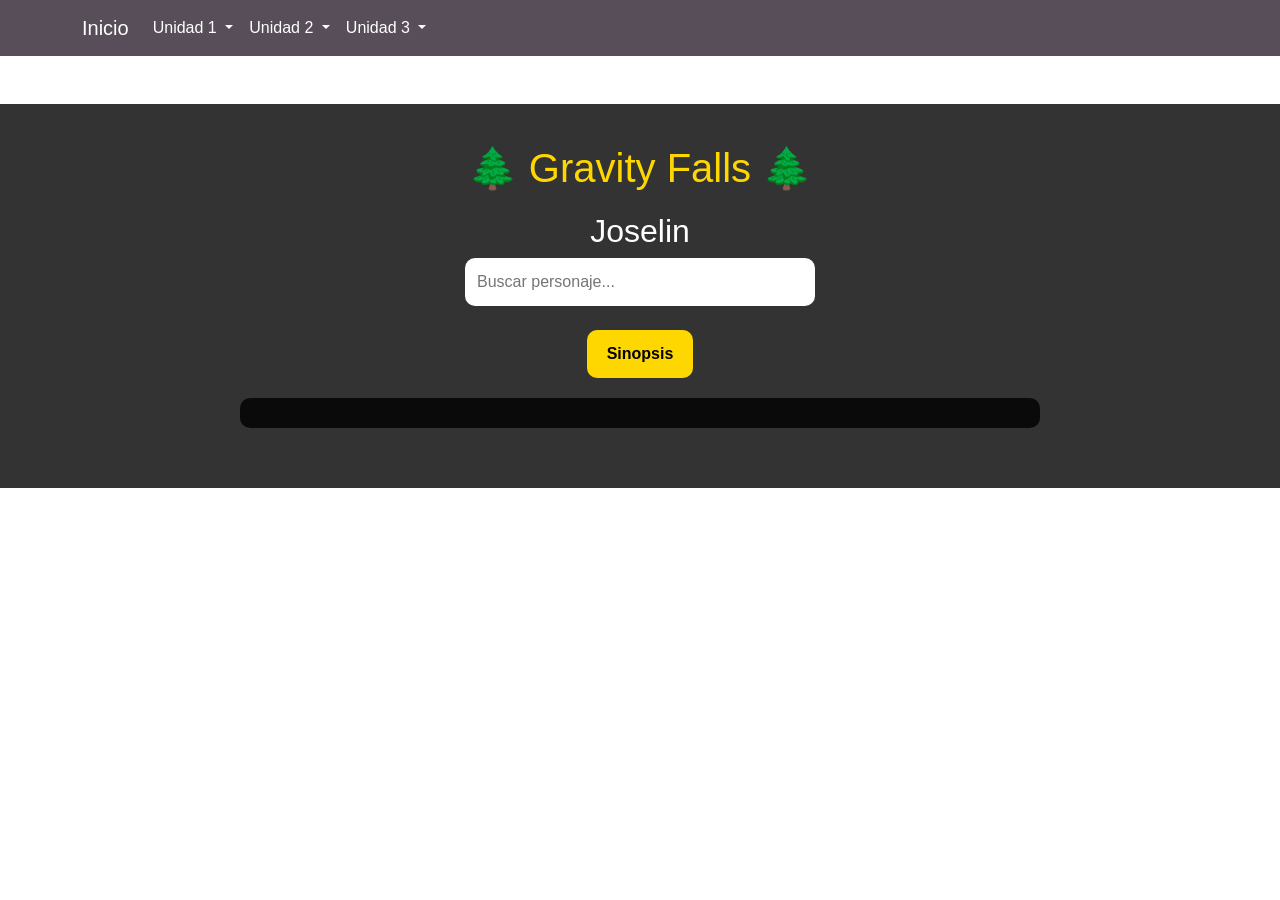
==== index.html @ 87f27d56 "Add files via upload" ====
<!DOCTYPE html>
<html lang="es">
<head>
    <meta charset="UTF-8">
    <meta name="viewport" content="width=device-width, initial-scale=1.0">

    <title>Joselin García de Luna - Gravity Falls</title>

    <!-- Bootstrap -->
    <link href="https://cdn.jsdelivr.net/npm/bootstrap@5.3.2/dist/css/bootstrap.min.css" rel="stylesheet">

    <!-- Tus estilos -->
    <link rel="stylesheet" href="estilos.css">
</head>
<body>

    <!-- MENÚ -->
    <nav class="navbar navbar-expand-lg" style="background-color:#584E59;">
        <div class="container">

            <a class="navbar-brand text-white" href="../index.html">
                Inicio
            </a>

            <button class="navbar-toggler" type="button"
                data-bs-toggle="collapse"
                data-bs-target="#menu">
                <span class="navbar-toggler-icon"></span>
            </button>

            <div class="collapse navbar-collapse" id="menu">

                <ul class="navbar-nav">

                    <!-- Unidad 1 -->
                    <li class="nav-item dropdown">
                        <a class="nav-link dropdown-toggle text-white"
                           href="#"
                           role="button"
                           data-bs-toggle="dropdown">
                            Unidad 1
                        </a>

                        <ul class="dropdown-menu">
                            <li>
                                <a class="dropdown-item" href="../meterdatos01.php">
                                    Meter Datos
                                </a>
                            </li>

                            <li>
                                <a class="dropdown-item" href="../mostrar.php">
                                    Mostrar Datos
                                </a>
                            </li>
                        </ul>
                    </li>

                    <!-- Unidad 2 -->
                    <li class="nav-item dropdown">
                        <a class="nav-link dropdown-toggle text-white"
                           href="#"
                           role="button"
                           data-bs-toggle="dropdown">
                            Unidad 2
                        </a>

                        <ul class="dropdown-menu">
                            <li>
                                <a class="dropdown-item" href="../relaciones01.php">
                                    Relacionales 1
                                </a>
                            </li>

                            <li>
                                <a class="dropdown-item" href="../relaciones2.php">
                                    Relacionales 2
                                </a>
                            </li>

                            <li>
                                <a class="dropdown-item" href="../capturadatosrelacionados.php">
                                    Captura de Base de Datos
                                </a>
                            </li>
                        </ul>
                    </li>

                    <!-- Unidad 3 -->
                    <li class="nav-item dropdown">
                        <a class="nav-link dropdown-toggle text-white"
                           href="#"
                           role="button"
                           data-bs-toggle="dropdown">
                            Unidad 3
                        </a>

                        <ul class="dropdown-menu">

                            <li>
                                <a class="dropdown-item"
                                   href="../actividad/peliculas.html">
                                    Películas
                                </a>
                            </li>

                            <li>
                                <a class="dropdown-item"
                                   href="../practica/pokedex.html">
                                    Pokédex
                                </a>
                            </li>

                            <li>
                                <a class="dropdown-item"
                                   href="index.html">
                                    Gravity Falls
                                </a>
                            </li>

                        </ul>
                    </li>

                </ul>

            </div>

        </div>
    </nav>

    <!-- CONTENIDO -->
    <header class="text-center mt-5">

        <h1>🌲 Gravity Falls 🌲</h1>
        <h2>Joselin</h2>

        <input
            type="text"
            id="buscador"
            placeholder="Buscar personaje..."
        >

        <br><br>

        <button onclick="mostrarInfo()">
            Sinopsis
        </button>

        <p id="infoSerie"></p>

    </header>

    <div id="contenedor"></div>

    <!-- Scripts -->
    <script src="script.js"></script>

    <script src="https://cdn.jsdelivr.net/npm/bootstrap@5.3.2/dist/js/bootstrap.bundle.min.js"></script>

</body>
</html>
---- estilos.css ----
*{
    margin:0;
    padding:0;
    box-sizing:border-box;
}

body{
    font-family:Arial, sans-serif;
    background-image:url("imagenes/fondo.jpg");
    background-size:cover;
    background-position:center;
    background-attachment:fixed;
    color:white;
}

header{
    text-align:center;
    padding:40px;
    background:rgba(0,0,0,0.8);
}

h1{
    color:gold;
    margin-bottom:20px;
}

#buscador{
    width:350px;
    padding:12px;
    border:none;
    border-radius:10px;
    font-size:16px;
}

button{
    padding:12px 20px;
    background:gold;
    border:none;
    border-radius:10px;
    cursor:pointer;
    font-size:16px;
    font-weight:bold;
}

button:hover{
    background:orange;
}

#infoSerie{
    max-width:800px;
    margin:20px auto;
    line-height:1.6;
    background:rgba(0,0,0,0.8);
    border-radius:10px;
    padding:15px;
}

#contenedor{
    display:flex;
    flex-wrap:wrap;
    justify-content:center;
    gap:25px;
    padding:30px;
}

.tarjeta{
    width:320px;
    background:rgba(0,0,0,0.88);
    border-radius:15px;
    overflow:hidden;
    transition:0.3s;
}

.tarjeta:hover{
    transform:scale(1.05);
}

.tarjeta img{
    width:100%;
    height:300px;
    object-fit:cover;
}

.info{
    padding:15px;
}

.info h2{
    color:gold;
    margin-bottom:10px;
}

.info p{
    margin-bottom:8px;
}
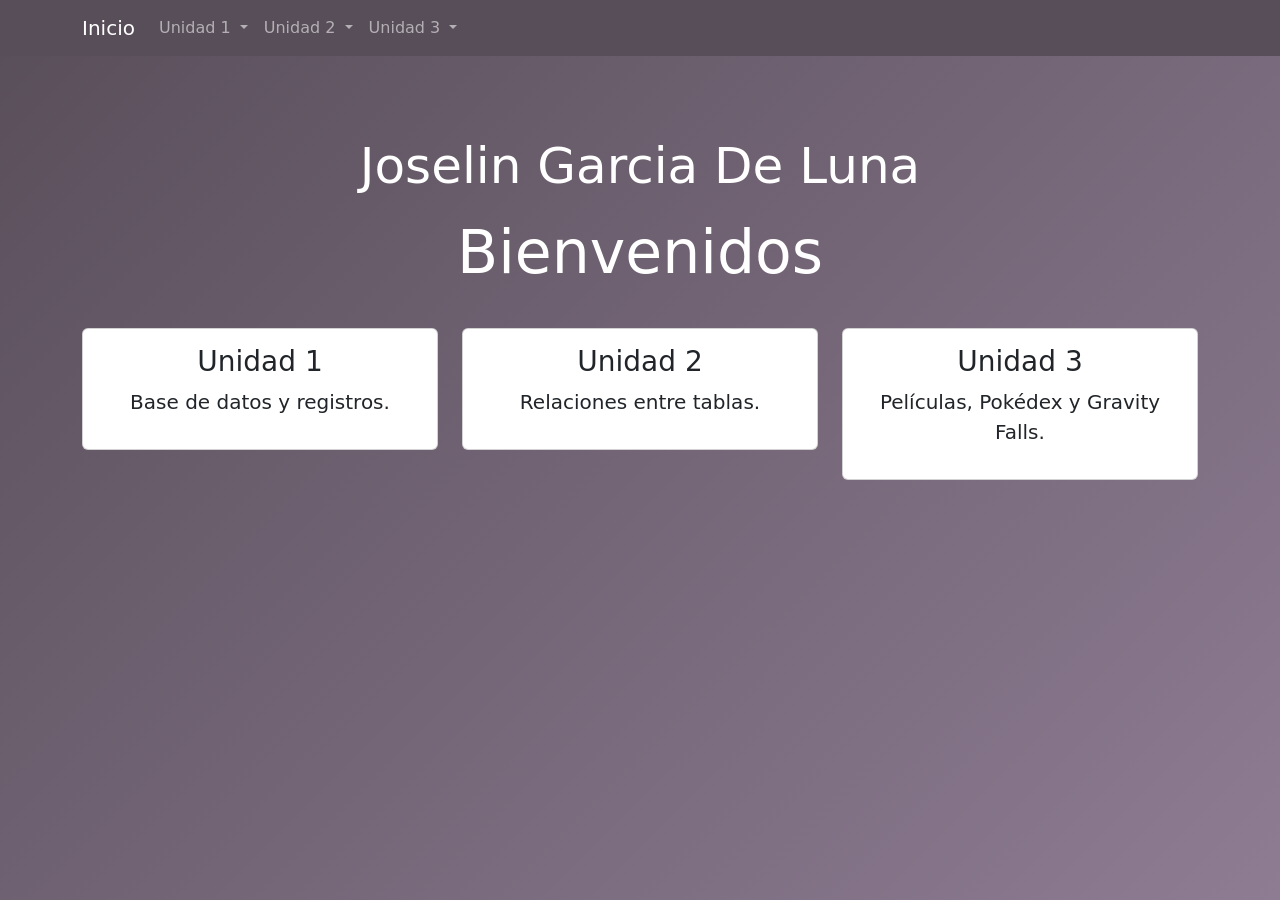
==== commit 21133d24: "Rename principal.html to index.html" ====
--- a/index.html
+++ b/index.html
@@ -3,159 +3,125 @@
 <head>
     <meta charset="UTF-8">
     <meta name="viewport" content="width=device-width, initial-scale=1.0">
+    <title>Joselin Garcia De Luna</title>
 
-    <title>Joselin García de Luna - Gravity Falls</title>
-
-    <!-- Bootstrap -->
     <link href="https://cdn.jsdelivr.net/npm/bootstrap@5.3.2/dist/css/bootstrap.min.css" rel="stylesheet">
 
-    <!-- Tus estilos -->
-    <link rel="stylesheet" href="estilos.css">
+    <style>
+        body {
+            background: linear-gradient(135deg, #584E59, #8E7C93);
+            min-height: 100vh;
+            color: white;
+        }
+
+        .hero {
+            text-align: center;
+            margin-top: 80px;
+        }
+
+        .hero h1 {
+            font-size: 50px;
+            margin-bottom: 20px;
+        }
+
+        .hero p {
+            font-size: 20px;
+        }
+
+        .card-menu {
+            margin-top: 40px;
+        }
+
+        .card {
+            transition: .3s;
+        }
+
+        .card:hover {
+            transform: scale(1.05);
+        }
+    </style>
 </head>
 <body>
 
-    <!-- MENÚ -->
-    <nav class="navbar navbar-expand-lg" style="background-color:#584E59;">
+    <nav class="navbar navbar-expand-lg navbar-dark" style="background-color:#584E59;">
         <div class="container">
-
-            <a class="navbar-brand text-white" href="../index.html">
-                Inicio
-            </a>
-
-            <button class="navbar-toggler" type="button"
-                data-bs-toggle="collapse"
-                data-bs-target="#menu">
+            <a class="navbar-brand" href="#">Inicio</a>
+            <button class="navbar-toggler" type="button" data-bs-toggle="collapse" data-bs-target="#menu">
                 <span class="navbar-toggler-icon"></span>
             </button>
 
             <div class="collapse navbar-collapse" id="menu">
-
                 <ul class="navbar-nav">
-
-                    <!-- Unidad 1 -->
                     <li class="nav-item dropdown">
-                        <a class="nav-link dropdown-toggle text-white"
-                           href="#"
-                           role="button"
-                           data-bs-toggle="dropdown">
+                        <a class="nav-link dropdown-toggle" href="#" role="button" data-bs-toggle="dropdown" aria-expanded="false">
                             Unidad 1
                         </a>
-
                         <ul class="dropdown-menu">
-                            <li>
-                                <a class="dropdown-item" href="../meterdatos01.php">
-                                    Meter Datos
-                                </a>
-                            </li>
-
-                            <li>
-                                <a class="dropdown-item" href="../mostrar.php">
-                                    Mostrar Datos
-                                </a>
-                            </li>
+                            <li><a class="dropdown-item" href="meterdatos01.php">Meter Datos</a></li>
+                            <li><a class="dropdown-item" href="mostrar.php">Mostrar Datos</a></li>
                         </ul>
                     </li>
 
-                    <!-- Unidad 2 -->
                     <li class="nav-item dropdown">
-                        <a class="nav-link dropdown-toggle text-white"
-                           href="#"
-                           role="button"
-                           data-bs-toggle="dropdown">
+                        <a class="nav-link dropdown-toggle" href="#" role="button" data-bs-toggle="dropdown" aria-expanded="false">
                             Unidad 2
                         </a>
-
                         <ul class="dropdown-menu">
-                            <li>
-                                <a class="dropdown-item" href="../relaciones01.php">
-                                    Relacionales 1
-                                </a>
-                            </li>
-
-                            <li>
-                                <a class="dropdown-item" href="../relaciones2.php">
-                                    Relacionales 2
-                                </a>
-                            </li>
-
-                            <li>
-                                <a class="dropdown-item" href="../capturadatosrelacionados.php">
-                                    Captura de Base de Datos
-                                </a>
-                            </li>
+                            <li><a class="dropdown-item" href="relaciones01.php">Relaciones 1</a></li>
+                            <li><a class="dropdown-item" href="relaciones2.php">Relaciones 2</a></li>
+                            <li><a class="dropdown-item" href="capturadatosrelacionados.php">Captura de Datos</a></li>
                         </ul>
                     </li>
 
-                    <!-- Unidad 3 -->
                     <li class="nav-item dropdown">
-                        <a class="nav-link dropdown-toggle text-white"
-                           href="#"
-                           role="button"
-                           data-bs-toggle="dropdown">
+                        <a class="nav-link dropdown-toggle" href="#" role="button" data-bs-toggle="dropdown" aria-expanded="false">
                             Unidad 3
                         </a>
-
                         <ul class="dropdown-menu">
-
-                            <li>
-                                <a class="dropdown-item"
-                                   href="../actividad/peliculas.html">
-                                    Películas
-                                </a>
-                            </li>
-
-                            <li>
-                                <a class="dropdown-item"
-                                   href="../practica/pokedex.html">
-                                    Pokédex
-                                </a>
-                            </li>
-
-                            <li>
-                                <a class="dropdown-item"
-                                   href="index.html">
-                                    Gravity Falls
-                                </a>
-                            </li>
-
+                            <li><a class="dropdown-item" href="actividad/peliculas.html">Películas</a></li>
+                            <li><a class="dropdown-item" href="practica/pokedex.html">Pokédex</a></li>
+                            <li><a class="dropdown-item" href="practica3/index.html">Gravity Falls</a></li>
                         </ul>
                     </li>
-
                 </ul>
-
             </div>
-
         </div>
     </nav>
 
-    <!-- CONTENIDO -->
-    <header class="text-center mt-5">
+    <div class="container hero">
+        <h1>Joselin Garcia De Luna</h1>
+        <h2 style="font-size: 60px; margin-top: 20px;">Bienvenidos</h2>
 
-        <h1>🌲 Gravity Falls 🌲</h1>
-        <h2>Joselin</h2>
+        <div class="row card-menu">
+            <div class="col-md-4 mb-3">
+                <div class="card">
+                    <div class="card-body text-dark">
+                        <h3>Unidad 1</h3>
+                        <p>Base de datos y registros.</p>
+                    </div>
+                </div>
+            </div>
 
-        <input
-            type="text"
-            id="buscador"
-            placeholder="Buscar personaje..."
-        >
+            <div class="col-md-4 mb-3">
+                <div class="card">
+                    <div class="card-body text-dark">
+                        <h3>Unidad 2</h3>
+                        <p>Relaciones entre tablas.</p>
+                    </div>
+                </div>
+            </div>
 
-        <br><br>
-
-        <button onclick="mostrarInfo()">
-            Sinopsis
-        </button>
-
-        <p id="infoSerie"></p>
-
-    </header>
-
-    <div id="contenedor"></div>
-
-    <!-- Scripts -->
-    <script src="script.js"></script>
+            <div class="col-md-4 mb-3">
+                <div class="card">
+                    <div class="card-body text-dark">
+                        <h3>Unidad 3</h3>
+                        <p>Películas, Pokédex y Gravity Falls.</p>
+                    </div>
+                </div>
+            </div>
+        </div>
+    </div>
 
     <script src="https://cdn.jsdelivr.net/npm/bootstrap@5.3.2/dist/js/bootstrap.bundle.min.js"></script>
-
 </body>
-</html>+</html>
